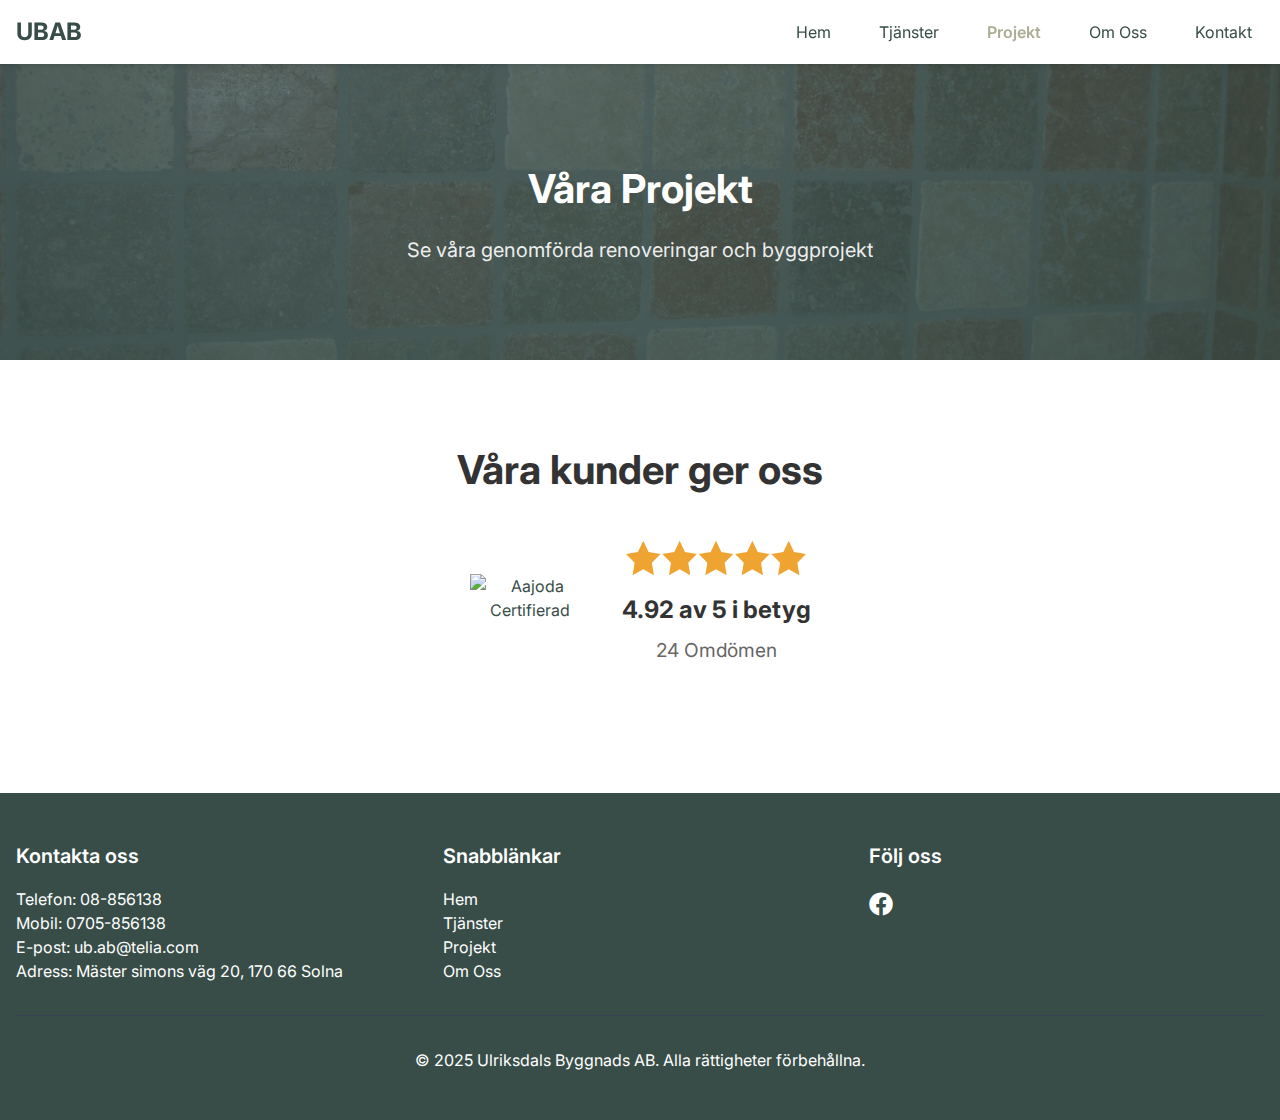
==== projekt.html @ d06b159f "Add files via upload" ====
<!DOCTYPE html>
<html lang="sv">
  <head>
    <meta charset="UTF-8" />
    <meta name="viewport" content="width=device-width, initial-scale=1.0" />
    <title>Våra Projekt - Ulriksdals Byggnads AB</title>
    <meta
      name="description"
      content="Se våra genomförda byggprojekt och renoveringar. Ulriksdals Byggnads AB levererar högkvalitativa bygg- och renoveringstjänster i Stockholm."
    />
    <link rel="stylesheet" href="style.css" />
    <link
      rel="stylesheet"
      href="https://cdnjs.cloudflare.com/ajax/libs/font-awesome/6.0.0/css/all.min.css"
    />
  </head>
  <body>
    <!-- Navigation -->
    <nav class="navbar">
      <div class="navbar-container">
        <div class="navbar-content">
          <a href="index.html" class="navbar-brand">UBAB</a>
          <button class="mobile-menu-button">
            <i class="fas fa-bars"></i>
          </button>
          <div class="navbar-menu">
            <div class="navbar-links">
              <a href="index.html" class="nav-link">Hem</a>
              <div class="dropdown">
                <a href="tjanster.html" class="nav-link">Tjänster</a>
                <div class="dropdown-content">
                  <a href="tjanster-badrum.html" class="dropdown-link"
                    >Badrumsrenovering</a
                  >
                  <a href="tjanster-kok.html" class="dropdown-link"
                    >Köksrenovering</a
                  >
                  <a href="tjanster-renovering.html" class="dropdown-link"
                    >Villa- och lägenhetsrenovering</a
                  >
                </div>
              </div>
              <a href="#" class="nav-link active">Projekt</a>
              <a href="om-oss.html" class="nav-link">Om Oss</a>
              <a href="kontakt.html" class="nav-link">Kontakt</a>
            </div>
          </div>
        </div>
      </div>
    </nav>

    <!-- Page Header -->
    <section class="page-header projekt-header">
      <div class="page-header-content">
        <h1>Våra Projekt</h1>
        <p>Se våra genomförda renoveringar och byggprojekt</p>
      </div>
    </section>

    <!-- Projekt Content -->
    <section class="section">
      <div class="section-container">
        <div class="reviews-rating">
          <h3>Våra kunder ger oss</h3>
          <div class="rating-container">
            <img
              src="images/aajoda-gold-badge-SV.png"
              alt="Aajoda Certifierad"
              class="aajoda-badge"
            />
            <div class="rating-content">
              <div class="rating-stars">
                <img src="images/starfull.svg" alt="5 av 5 stjärnor" />
              </div>
              <div class="rating-number">4.92 av 5 i betyg</div>
              <div class="rating-count">24 Omdömen</div>
            </div>
          </div>
        </div>

        <div id="aajoda_divbde4e544286845fea548" class="aajoda_con"></div>
        <script src="https://aajoda.com/public/Aajoda_refsv2_1.min.js"></script>
      </div>
    </section>

    <!-- Footer -->
    <footer class="footer">
      <div class="section-container">
        <div class="footer-grid">
          <div>
            <h3 class="footer-title">Kontakta oss</h3>
            <p>Telefon: 08-856138</p>
            <p>Mobil: 0705-856138</p>
            <p>E-post: ub.ab@telia.com</p>
            <p>Adress: Mäster simons väg 20, 170 66 Solna</p>
          </div>
          <div>
            <h3 class="footer-title">Snabblänkar</h3>
            <ul class="footer-links">
              <li><a href="index.html" class="footer-link">Hem</a></li>
              <li><a href="tjanster.html" class="footer-link">Tjänster</a></li>
              <li><a href="projekt.html" class="footer-link">Projekt</a></li>
              <li><a href="om-oss.html" class="footer-link">Om Oss</a></li>
            </ul>
          </div>
          <div>
            <h3 class="footer-title">Följ oss</h3>
            <div class="social-links">
              <a href="https://www.facebook.com/www.ubab.nu" class="social-link"
                ><i class="fab fa-facebook"></i
              ></a>
            </div>
          </div>
        </div>
        <div class="footer-bottom">
          <p>
            &copy; 2025 Ulriksdals Byggnads AB. Alla rättigheter förbehållna.
          </p>
        </div>
      </div>
    </footer>

    <script>
      document.addEventListener("DOMContentLoaded", function () {
        const mobileMenuButton = document.querySelector(".mobile-menu-button");
        const navbarMenu = document.querySelector(".navbar-menu");
        const navLinks = document.querySelectorAll(".nav-link");

        mobileMenuButton.addEventListener("click", function () {
          navbarMenu.classList.toggle("active");
        });

        navLinks.forEach((link) => {
          link.addEventListener("click", function () {
            navbarMenu.classList.remove("active");
          });
        });

        document.addEventListener("click", function (event) {
          if (!event.target.closest(".navbar-content")) {
            navbarMenu.classList.remove("active");
          }
        });
      });
    </script>
  </body>
</html>
---- style.css ----
/* Grundläggande stilar */
@import url('https://fonts.googleapis.com/css2?family=Inter:wght@400;500;600;700&display=swap');

:root {
    --primary-color: #384D48;  /* Mörkgrön - huvudfärg */
    --secondary-color: #6E7271; /* Mellangrå - sekundärfärg */
    --accent-color: #ACAD94; /* Sage/olivgrön - accentfärg */
    --text-color: #384D48; /* Mörkgrön för text */
    --light-text: #6E7271; /* Mellangrå för sekundär text */
    --background-light: #E2E2E2; /* Ljusgrå - bakgrundsfärg */
    --background-medium: #D8D4D5; /* Varmgrå - alternativ bakgrund */
    --background-warm: #E7D8C9; /* Varm beige - accent bakgrund */
    --background-dark: #384D48; /* Mörkgrön - footer bakgrund */
}

/* Grundläggande reset och typografi */
* {
    margin: 0;
    padding: 0;
    box-sizing: border-box;
}

body {
    font-family: 'Inter', sans-serif;
    color: var(--text-color);
    line-height: 1.5;
}

/* Navigation */
.navbar {
    background-color: white;
    box-shadow: 0 2px 4px rgba(0,0,0,0.1);
    position: fixed;
    width: 100%;
    z-index: 50;
}

.navbar-container {
    max-width: 80rem;
    margin: 0 auto;
    padding: 0 1rem;
}

.navbar-content {
    display: flex;
    justify-content: space-between;
    align-items: center;
    height: 4rem;
}

.navbar-brand {
    font-size: 1.5rem;
    font-weight: 700;
    color: var(--text-color);
    text-decoration: none;
}

.mobile-menu-button {
    display: block;
    padding: 0.5rem;
    font-size: 1.5rem;
    color: var(--text-color);
    background: none;
    border: none;
    cursor: pointer;
}

.mobile-menu-button:hover {
    color: var(--primary-color);
}

@media (min-width: 768px) {
    .mobile-menu-button {
        display: none;
    }
}

.navbar-menu {
    display: none;
    position: absolute;
    top: 4rem;
    left: 0;
    right: 0;
    background-color: white;
    padding: 1rem;
    box-shadow: 0 2px 4px rgba(0,0,0,0.1);
}

.navbar-menu.active {
    display: block;
}

.navbar-links {
    display: flex;
    flex-direction: column;
    gap: 1rem;
}

@media (min-width: 768px) {
    .navbar-menu {
        display: block;
        position: static;
        padding: 0;
        box-shadow: none;
    }
    
    .navbar-links {
        flex-direction: row;
        gap: 1.5rem;
    }
}

.nav-link {
    color: var(--text-color);
    text-decoration: none;
    padding: 0.5rem 0.75rem;
    transition: color 0.3s ease;
    display: block;
    text-align: center;
}

.nav-link:hover {
    color: var(--accent-color);
}

/* Hero sektion */
.hero {
    position: relative;
    height: 100vh;
    display: flex;
    align-items: center;
    justify-content: center;
    text-align: center;
    color: white;
    background-image: url('images/villarenovering.jpg');
    background-size: cover;
    background-position: center center;
    background-repeat: no-repeat;
    animation: heroFade 1s ease-in;
}

@keyframes heroFade {
    from {
        opacity: 0;
    }
    to {
        opacity: 1;
    }
}

.hero-overlay {
    position: absolute;
    inset: 0;
    background: linear-gradient(
        rgba(56, 77, 72, 0.7), /* Lite mer transparent för att visa mer av den fina bilden */
        rgba(56, 77, 72, 0.8)
    );
}

.hero-content {
    position: relative;
    padding: 0 1rem;
    max-width: 800px;
    margin: 0 auto;
    z-index: 1;
    animation: contentSlide 1s ease-out;
}

@keyframes contentSlide {
    from {
        transform: translateY(20px);
        opacity: 0;
    }
    to {
        transform: translateY(0);
        opacity: 1;
    }
}

.hero-title {
    font-size: 2.25rem;
    font-weight: 700;
    margin-bottom: 1.5rem;
    text-shadow: 2px 2px 4px rgba(0, 0, 0, 0.3);
}

@media (min-width: 768px) {
    .hero-title {
        font-size: 3.75rem;
    }
    .hero {
        background-position: center 30%; /* Justerar fokuspunkten lite uppåt för att visa mer av poolen */
    }
}

.hero-subtitle {
    font-size: 1.25rem;
    margin-bottom: 2.5rem;
    text-shadow: 1px 1px 2px rgba(0, 0, 0, 0.3);
    max-width: 600px;
    margin-left: auto;
    margin-right: auto;
    line-height: 1.6;
}

.hero-button {
    display: inline-block;
    background-color: var(--accent-color);
    color: var(--text-color);
    padding: 1rem 2.5rem;
    border-radius: 0.5rem;
    font-weight: 700;
    text-decoration: none;
    transition: all 0.3s ease;
    text-shadow: none;
    box-shadow: 0 2px 4px rgba(0, 0, 0, 0.1);
    animation: buttonPop 1.5s ease-out;
}

@keyframes buttonPop {
    0% {
        transform: scale(0.9);
        opacity: 0;
    }
    70% {
        transform: scale(1.05);
    }
    100% {
        transform: scale(1);
        opacity: 1;
    }
}

.hero-button:hover {
    background-color: var(--primary-color);
    color: white;
    transform: translateY(-2px);
    box-shadow: 0 4px 8px rgba(0, 0, 0, 0.2);
}

/* Sektioner */
.section {
    padding: 5rem 0;
}

.section-gray {
    background-color: var(--background-light);
}

.section-container {
    max-width: 80rem;
    margin: 0 auto;
    padding: 0 1rem;
}

.section-title {
    font-size: 1.875rem;
    font-weight: 700;
    text-align: center;
    margin-bottom: 3rem;
}

/* Tjänster kort */
.services-grid {
    display: grid;
    grid-template-columns: 1fr;
    gap: 2rem;
}

@media (min-width: 768px) {
    .services-grid {
        grid-template-columns: repeat(3, 1fr);
    }
}

.service-card {
    background-color: white;
    padding: 1.5rem;
    border-radius: 0.5rem;
    box-shadow: 0 2px 4px rgba(0,0,0,0.1);
    transition: transform 0.3s ease, box-shadow 0.3s ease;
    height: 100%;
    display: flex;
    flex-direction: column;
    align-items: center;
    text-align: center;
    border: 1px solid var(--background-medium);
}

.service-card:hover {
    transform: translateY(-5px);
    box-shadow: 0 4px 8px rgba(0,0,0,0.2);
    border-color: var(--accent-color);
}

.service-icon {
    font-size: 2.5rem;
    color: var(--accent-color);
    margin-bottom: 1.5rem;
    transition: transform 0.3s ease;
}

.service-card:hover .service-icon {
    transform: scale(1.1);
}

.service-title {
    font-size: 1.25rem;
    font-weight: 600;
    margin-bottom: 1rem;
    color: var(--text-color);
}

.service-description {
    color: var(--light-text);
    line-height: 1.6;
    margin-bottom: 1.5rem;
}

.service-card .hero-button {
    margin-top: auto;
    transform: translateY(0);
    transition: all 0.3s ease;
    background-color: var(--background-light);
    color: var(--text-color);
}

.service-card:hover .hero-button {
    background-color: var(--accent-color);
    transform: translateY(-2px);
}

/* Omdömen sektion */
.reviews-section {
    background-color: white;
    padding: 6rem 0;
}

.reviews-rating {
    text-align: center;
    margin-bottom: 3rem;
}

.reviews-rating h3 {
    font-size: 2.5rem;
    margin-bottom: 1rem;
    color: #333;
}

.rating-container {
    display: flex;
    align-items: center;
    justify-content: center;
    gap: 2rem;
    margin: 2rem 0;
}

.aajoda-badge {
    width: 120px;
    height: auto;
}

.rating-content {
    display: flex;
    flex-direction: column;
    align-items: center;
}

.rating-stars {
    display: flex;
    justify-content: center;
    margin: 0.5rem 0;
}

.rating-stars img {
    width: 180px;
    height: auto;
}

.rating-number {
    font-size: 1.5rem;
    font-weight: bold;
    color: #333;
    margin: 0.5rem 0;
}

.rating-count {
    font-size: 1.2rem;
    color: #666;
}

.reviews-grid {
    display: grid;
    grid-template-columns: 1fr;
    gap: 2.5rem;
    margin-bottom: 2.5rem;
}

.review-card {
    background-color: var(--background-light);
    padding: 2.5rem;
    border-radius: 1rem;
    box-shadow: 0 3px 6px rgba(0,0,0,0.05);
    transition: all 0.3s ease;
    position: relative;
}

.review-card:nth-child(even) {
    background-color: var(--primary-color);
    color: white;
}

.review-card:nth-child(even) .review-text,
.review-card:nth-child(even) .review-author {
    color: white;
}

.review-card:nth-child(even) .review-location {
    color: rgba(255,255,255,0.8);
}

.review-card:nth-child(even) .review-quote {
    color: rgba(255,255,255,0.1);
}

.review-card:hover {
    transform: translateY(-5px) scale(1.02);
    box-shadow: 0 5px 15px rgba(0,0,0,0.1);
}

.review-text {
    font-style: italic;
    color: var(--text-color);
    margin-bottom: 1.5rem;
    line-height: 1.7;
    font-size: 1.1rem;
}

.review-stars {
    margin-bottom: 1rem;
}

.review-stars-img {
    width: 120px;
    height: auto;
}

.review-author {
    font-weight: 600;
    color: var(--primary-color);
    font-size: 1.1rem;
}

.review-location {
    color: var(--light-text);
    font-size: 0.95rem;
}

.review-quote {
    position: absolute;
    top: 1.5rem;
    right: 1.5rem;
    color: var(--accent-color);
    opacity: 0.15;
    font-size: 2.5rem;
}

@media (min-width: 768px) {
    .reviews-grid {
        grid-template-columns: repeat(3, 1fr);
    }
    
    .review-card:nth-child(3n+1) {
        transform: translateY(-1rem);
    }
    
    .review-card:nth-child(3n+2) {
        transform: translateY(1rem);
    }
    
    .review-card:hover {
        transform: translateY(-5px) scale(1.02);
    }
}

@keyframes fadeIn {
    from {
        opacity: 0;
        transform: translateY(20px);
    }
    to {
        opacity: 1;
        transform: translateY(0);
    }
}

/* Footer */
.footer {
    background-color: var(--primary-color);
    color: white;
    padding: 3rem 0;
}

.footer-grid {
    display: grid;
    grid-template-columns: 1fr;
    gap: 2rem;
}

@media (min-width: 768px) {
    .footer-grid {
        grid-template-columns: repeat(3, 1fr);
    }
}

.footer-title {
    font-size: 1.25rem;
    font-weight: 600;
    margin-bottom: 1rem;
}

.footer-links {
    list-style: none;
}

.footer-link {
    color: white;
    text-decoration: none;
    transition: color 0.3s ease;
}

.footer-link:hover {
    color: var(--accent-color);
}

.social-links {
    display: flex;
    gap: 1rem;
}

.social-link {
    color: white;
    font-size: 1.5rem;
    text-decoration: none;
    transition: color 0.3s ease;
}

.social-link:hover {
    color: var(--accent-color);
}

.footer-bottom {
    margin-top: 2rem;
    padding-top: 2rem;
    border-top: 1px solid #374151;
    text-align: center;
}

/* Page Header */
.page-header {
    position: relative;
    height: 40vh;
    min-height: 300px;
    background-color: var(--primary-color);
    display: flex;
    align-items: center;
    justify-content: center;
    text-align: center;
    color: white;
    padding-top: 4rem;
}

/* Specifik styling för Om oss-sidans header */
.om-oss-header {
    background-image: url('images/bennysbil.jpg');
    background-size: cover;
    background-position: center 40%;
    position: relative;
}

.om-oss-header::before {
    content: '';
    position: absolute;
    top: 0;
    left: 0;
    right: 0;
    bottom: 0;
    background: linear-gradient(rgba(56, 77, 72, 0.7), rgba(56, 77, 72, 0.8));
}

.page-header-content {
    position: relative;
    z-index: 1;
    padding: 0 1rem;
}

.page-header h1 {
    font-size: 2.5rem;
    font-weight: 700;
    margin-bottom: 1rem;
    animation: fadeDown 0.8s ease-out;
}

.page-header p {
    font-size: 1.25rem;
    opacity: 0.9;
    animation: fadeUp 0.8s ease-out;
}

@keyframes fadeDown {
    from {
        transform: translateY(-20px);
        opacity: 0;
    }
    to {
        transform: translateY(0);
        opacity: 1;
    }
}

@keyframes fadeUp {
    from {
        transform: translateY(20px);
        opacity: 0;
    }
    to {
        transform: translateY(0);
        opacity: 1;
    }
}

/* Kontakt Grid */
.contact-grid {
    display: grid;
    grid-template-columns: 1fr;
    gap: 3rem;
    padding: 2rem 0;
}

@media (min-width: 768px) {
    .contact-grid {
        grid-template-columns: 1fr 1.5fr;
        gap: 4rem;
    }
}

/* Kontakt Info Cards */
.contact-info {
    display: grid;
    grid-template-columns: 1fr;
    gap: 1.5rem;
}

.info-card {
    background-color: white;
    padding: 1.5rem;
    border-radius: 0.5rem;
    box-shadow: 0 2px 4px rgba(0,0,0,0.1);
    transition: transform 0.3s ease;
    text-align: center;
}

.info-card:hover {
    transform: translateY(-5px);
}

.info-icon {
    font-size: 2rem;
    color: var(--accent-color);
    margin-bottom: 1rem;
}

.info-card h3 {
    font-size: 1.25rem;
    margin-bottom: 0.5rem;
    color: var(--text-color);
}

.info-card p {
    color: var(--light-text);
    margin-bottom: 0.5rem;
}

.info-card p:last-child {
    margin-bottom: 0;
}

.info-card a {
    color: var(--accent-color);
    text-decoration: none;
    transition: color 0.3s ease;
}

.info-card a:hover {
    color: var(--primary-color);
}

/* Kontaktformulär */
.contact-form {
    background-color: white;
    padding: 2rem;
    border-radius: 0.5rem;
    box-shadow: 0 2px 4px rgba(0,0,0,0.1);
}

.contact-form h2 {
    font-size: 1.875rem;
    margin-bottom: 1rem;
    color: var(--text-color);
}

.form-intro {
    color: var(--light-text);
    margin-bottom: 2rem;
    line-height: 1.6;
}

.form-group {
    margin-bottom: 1.5rem;
}

.form-group label {
    display: block;
    margin-bottom: 0.5rem;
    color: var(--text-color);
    font-weight: 500;
}

.form-group input,
.form-group textarea {
    width: 100%;
    padding: 0.75rem;
    border: 1px solid #e5e7eb;
    border-radius: 0.375rem;
    transition: border-color 0.3s ease, box-shadow 0.3s ease;
    margin-bottom: 0.5rem;
}

.form-group input:focus,
.form-group textarea:focus {
    outline: none;
    border-color: var(--accent-color);
    box-shadow: 0 0 0 3px rgba(172, 173, 148, 0.1);
}

.submit-button {
    background-color: var(--accent-color);
    color: var(--text-color);
    padding: 1rem 2rem;
    border: none;
    border-radius: 0.5rem;
    font-weight: 600;
    cursor: pointer;
    transition: all 0.3s ease;
    width: 100%;
}

.submit-button:hover {
    background-color: var(--primary-color);
    color: white;
    transform: translateY(-2px);
}

/* Active nav link */
.nav-link.active {
    color: var(--accent-color);
    font-weight: 600;
}

/* Projekt Section */
#aajoda_div6b667a058c2647629dce .aajoda-item {
    height: 300px !important;
    margin-bottom: 2rem !important;
    border-radius: 8px !important;
    overflow: hidden !important;
}

#aajoda_div6b667a058c2647629dce .aajoda-item img {
    width: 100% !important;
    height: 100% !important;
    object-fit: cover !important;
}

#aajoda_div6b667a058c2647629dce .aajoda-item h2 {
    background: linear-gradient(to top, rgba(56, 77, 72, 0.9), transparent) !important;
    padding: 1.5rem !important;
    color: white !important;
    font-size: 1.1rem !important;
}

#aajoda_div6b667a058c2647629dce .aajoda-item p,
#aajoda_div6b667a058c2647629dce .ajjeinfo {
    display: none !important;
}

@media (max-width: 768px) {
    #aajoda_div6b667a058c2647629dce .aajoda-item {
        height: 250px !important;
    }
}

.text-center {
    text-align: center;
    display: flex;
    justify-content: center;
    width: 100%;
}

/* Om oss sida */
.about-content {
    max-width: 800px;
    margin: 0 auto;
}

.about-section {
    margin-bottom: 4rem;
    padding: 3rem;
    background-color: white;
    border-radius: 0.5rem;
    box-shadow: 0 2px 4px rgba(0,0,0,0.1);
}

.about-section:nth-child(even) {
    background-color: var(--background-light);
}

.about-section h2 {
    font-size: 1.75rem;
    color: var(--text-color);
    margin-bottom: 1.5rem;
}

.about-section p {
    margin-bottom: 1.5rem;
    line-height: 1.7;
    color: var(--text-color);
}

.about-section ul, 
.about-section ol {
    list-style-type: none;
    margin-bottom: 1.5rem;
    display: grid;
    grid-template-columns: repeat(auto-fit, minmax(250px, 1fr));
    gap: 1rem;
}

.about-section ul li,
.about-section ol li {
    position: relative;
    padding-left: 1.5rem;
    margin-bottom: 0.75rem;
    color: var(--text-color);
}

.about-section ul li:before {
    content: "✓";
    color: var(--accent-color);
    position: absolute;
    left: 0;
    font-weight: bold;
}

.about-section ol {
    counter-reset: item;
}

.about-section ol li:before {
    content: counter(item) ".";
    counter-increment: item;
    color: var(--accent-color);
    position: absolute;
    left: 0;
    font-weight: bold;
}

.cta-section {
    background-color: var(--primary-color);
    color: white;
    padding: 3rem;
    border-radius: 0.5rem;
    text-align: center;
    margin-top: 4rem;
}

.cta-section h2 {
    color: white;
    margin-bottom: 1.5rem;
}

.cta-section p {
    color: white;
    margin-bottom: 2rem;
    max-width: 600px;
    margin-left: auto;
    margin-right: auto;
}

.cta-section .hero-button {
    background-color: var(--accent-color);
    color: var(--text-color);
}

.cta-section .hero-button:hover {
    background-color: white;
    color: var(--primary-color);
}

.team-members {
    display: grid;
    grid-template-columns: repeat(auto-fit, minmax(250px, 1fr));
    gap: 2rem;
    margin-top: 2rem;
}

.team-member {
    background-color: white;
    padding: 2rem;
    border-radius: 0.5rem;
    box-shadow: 0 2px 4px rgba(0,0,0,0.1);
    text-align: center;
    transition: transform 0.3s ease;
}

.team-member:hover {
    transform: translateY(-5px);
}

.team-member h3 {
    font-size: 1.25rem;
    color: var(--text-color);
    margin-bottom: 0.5rem;
}

.team-member p {
    color: var(--light-text);
    margin-bottom: 0;
}

.values-grid {
    display: grid;
    grid-template-columns: repeat(auto-fit, minmax(250px, 1fr));
    gap: 2rem;
    margin-top: 2rem;
}

.value-card {
    background-color: white;
    padding: 2rem;
    border-radius: 0.5rem;
    box-shadow: 0 2px 4px rgba(0,0,0,0.1);
    text-align: center;
    transition: all 0.3s ease;
}

.value-card:hover {
    transform: translateY(-5px);
    box-shadow: 0 4px 8px rgba(0,0,0,0.2);
}

.value-icon {
    font-size: 2rem;
    color: var(--accent-color);
    margin-bottom: 1rem;
}

.value-card h3 {
    font-size: 1.25rem;
    color: var(--text-color);
    margin-bottom: 1rem;
}

.value-card p {
    color: var(--light-text);
    margin-bottom: 0;
    line-height: 1.5;
}

/* Specifik styling för Projekt-sidans header */
.projekt-header {
    background-image: url('images/kakel.jpg');
    background-size: cover;
    background-position: center;
    position: relative;
}

.projekt-header::before {
    content: '';
    position: absolute;
    top: 0;
    left: 0;
    right: 0;
    bottom: 0;
    background: linear-gradient(rgba(56, 77, 72, 0.7), rgba(56, 77, 72, 0.8));
}

/* Specifik styling för Tjänster-sidans header */
.tjanster-header {
    background-image: url('images/kakel.jpg');
    background-size: cover;
    background-position: center;
    position: relative;
}

.tjanster-header::before {
    content: '';
    position: absolute;
    top: 0;
    left: 0;
    right: 0;
    bottom: 0;
    background: linear-gradient(rgba(56, 77, 72, 0.7), rgba(56, 77, 72, 0.8));
}

/* Tjänster detaljsida */
.services-detail-grid {
    display: grid;
    grid-template-columns: 1fr;
    gap: 2rem;
    margin: 3rem auto;
    max-width: 1200px;
    padding: 0 1rem;
}

@media (min-width: 768px) {
    .services-detail-grid {
        grid-template-columns: repeat(3, 1fr);
    }
}

.service-detail-card {
    background-color: white;
    padding: 2rem;
    border-radius: 0.5rem;
    box-shadow: 0 2px 4px rgba(0,0,0,0.1);
    transition: transform 0.3s ease, box-shadow 0.3s ease;
    display: flex;
    flex-direction: column;
    align-items: center;
    text-align: center;
    border: 1px solid var(--background-medium);
    width: 100%;
    min-height: 400px;
}

.service-detail-card:hover {
    transform: translateY(-5px);
    box-shadow: 0 4px 8px rgba(0,0,0,0.2);
    border-color: var(--accent-color);
}

.service-detail-card .service-icon {
    font-size: 3rem;
    margin-bottom: 1.5rem;
}

.service-detail-card h3 {
    font-size: 1.5rem;
    margin-bottom: 1rem;
    color: var(--text-color);
}

.service-detail-card p {
    color: var(--light-text);
    line-height: 1.6;
    margin-bottom: 2rem;
    min-height: 120px;
}

.service-detail-card .hero-button {
    margin-top: auto;
}

/* Dropdown meny */
.dropdown {
    position: relative;
}

.dropdown-content {
    display: none;
    position: absolute;
    background-color: white;
    min-width: 200px;
    box-shadow: 0 2px 4px rgba(0,0,0,0.1);
    z-index: 51;
    border-radius: 0.5rem;
    padding: 0.5rem 0;
}

.dropdown:hover .dropdown-content {
    display: block;
}

.dropdown-link {
    color: var(--text-color);
    text-decoration: none;
    padding: 0.75rem 1.5rem;
    display: block;
    transition: all 0.3s ease;
}

.dropdown-link:hover {
    background-color: var(--background-light);
    color: var(--accent-color);
}

@media (max-width: 768px) {
    .dropdown-content {
        position: static;
        box-shadow: none;
        padding-left: 1rem;
    }
    
    .dropdown-link {
        padding: 0.5rem 0.75rem;
    }
}

/* Arbetssätt sektion */
.work-process-section {
    text-align: center;
    margin: 5rem auto 0;
    max-width: 1200px;
    padding: 4rem;
    background-color: var(--background-light);
    border-radius: 0.5rem;
}

.work-process-section h2 {
    font-size: 1.75rem;
    color: var(--text-color);
    margin-bottom: 3rem;
}

.work-process-content {
    max-width: 900px;
    margin: 0 auto;
}

.work-process-section ul {
    list-style-type: none;
    margin-bottom: 2rem;
    display: grid;
    grid-template-columns: repeat(2, 1fr);
    gap: 1.5rem;
    text-align: left;
}

@media (max-width: 768px) {
    .work-process-section ul {
        grid-template-columns: 1fr;
    }
    
    .work-process-section {
        padding: 2rem;
    }
}

.work-process-section ul li {
    position: relative;
    padding-left: 2rem;
    color: var(--text-color);
    font-size: 1.1rem;
    display: flex;
    align-items: center;
}

.work-process-section ul li:before {
    content: "✓";
    color: var(--accent-color);
    position: absolute;
    left: 0;
    font-size: 1.2rem;
    font-weight: bold;
}

.work-process-section p {
    color: var(--text-color);
    line-height: 1.7;
    max-width: 600px;
    margin: 0 auto;
    font-size: 1.1rem;
}
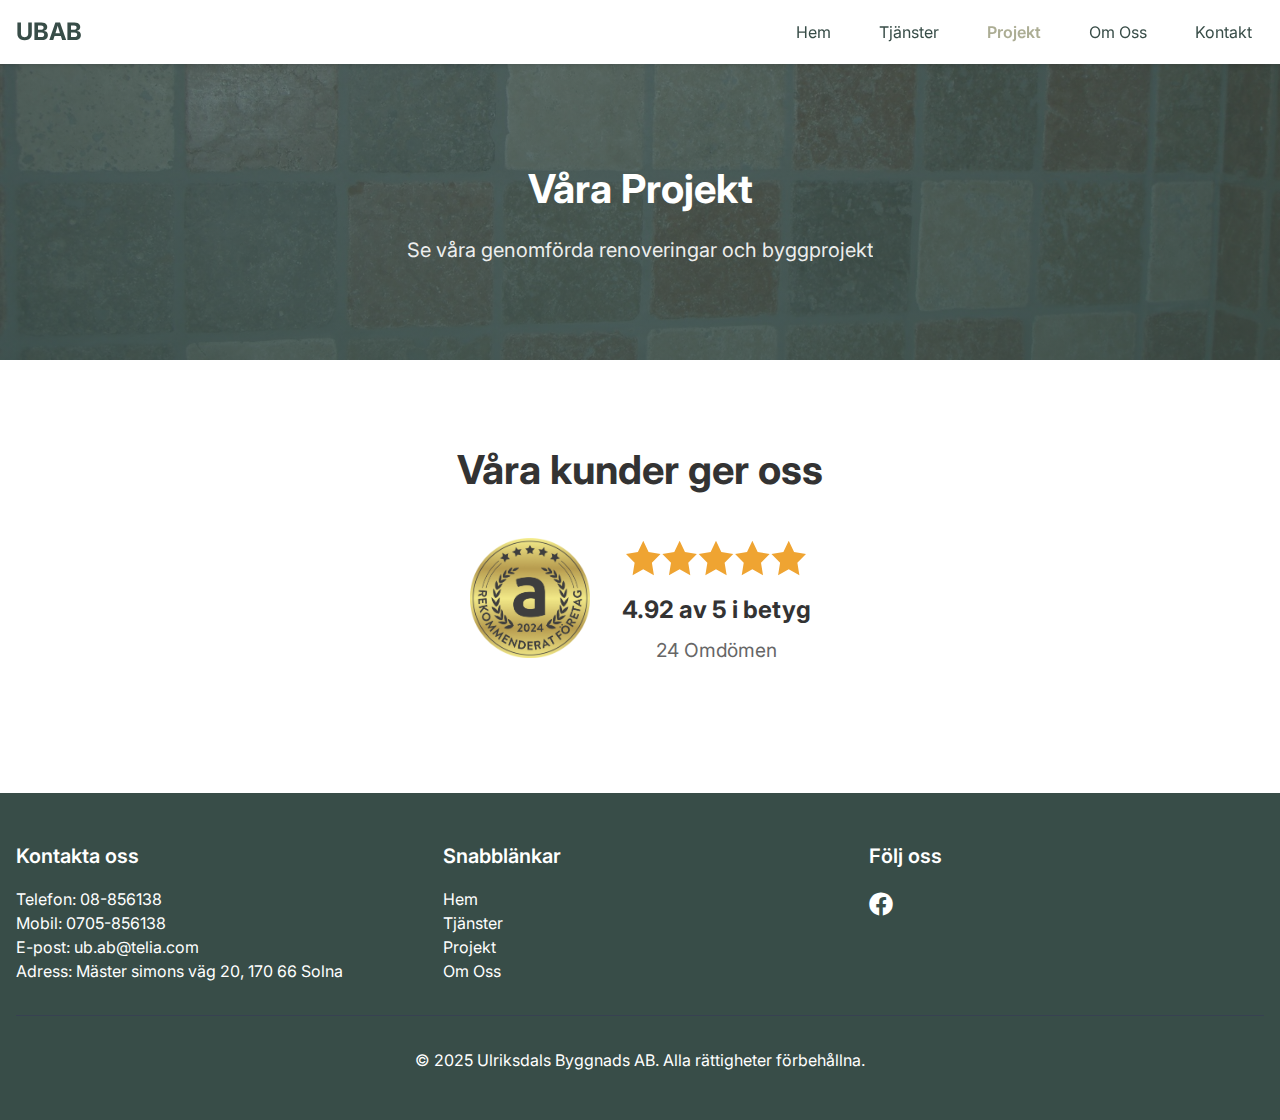
==== commit a5b15222: "Update projekt.html" ====
--- a/projekt.html
+++ b/projekt.html
@@ -64,7 +64,7 @@
           <h3>Våra kunder ger oss</h3>
           <div class="rating-container">
             <img
-              src="images/aajoda-gold-badge-SV.png"
+              src="images/aajoda-gold-badge-sv.png"
               alt="Aajoda Certifierad"
               class="aajoda-badge"
             />
